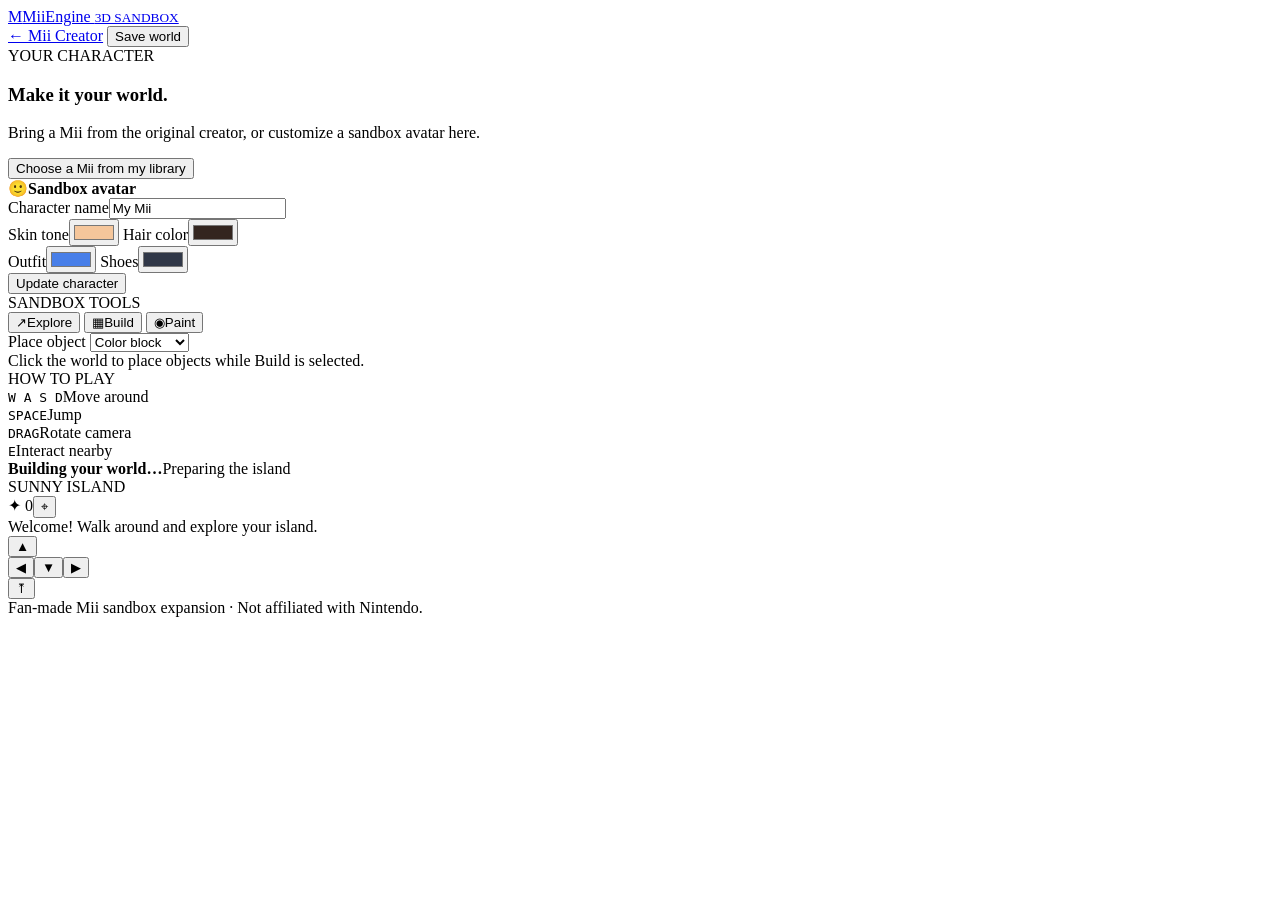
==== public/sandbox.html @ 8b602d31 "Add MiiEngine 3D sandbox and Vercel configuration" ====
<!doctype html>
<html lang="en">
<head>
  <meta charset="utf-8">
  <meta name="viewport" content="width=device-width,initial-scale=1,viewport-fit=cover">
  <meta name="theme-color" content="#101827">
  <meta name="description" content="Explore a 3D sandbox as your own Mii character.">
  <title>MiiEngine — 3D Sandbox</title>
  <link rel="icon" href="/assets/images/favicon.ico">
  <link rel="stylesheet" href="/sandbox.css">
</head>
<body>
  <main class="game-shell">
    <header class="topbar">
      <a class="brand" href="/"><span class="brand-mark">M</span><span>MiiEngine <small>3D SANDBOX</small></span></a>
      <div class="top-actions">
        <a class="soft-button" href="/app">← Mii Creator</a>
        <button class="soft-button" id="save-world">Save world</button>
      </div>
    </header>
    <section class="game-layout">
      <aside class="panel">
        <div class="eyebrow">YOUR CHARACTER</div>
        <h1>Make it your world.</h1>
        <p class="muted">Bring a Mii from the original creator, or customize a sandbox avatar here.</p>
        <button class="primary-button full" id="choose-mii">Choose a Mii from my library</button>
        <div class="avatar-preview" id="avatar-preview"><span>🙂</span><b>Sandbox avatar</b></div>
        <label class="field">Character name<input id="avatar-name" maxlength="24" value="My Mii"></label>
        <div class="field-row">
          <label class="field">Skin tone<input id="skin-color" type="color" value="#f5c69b"></label>
          <label class="field">Hair color<input id="hair-color" type="color" value="#33251f"></label>
        </div>
        <div class="field-row">
          <label class="field">Outfit<input id="shirt-color" type="color" value="#477ee8"></label>
          <label class="field">Shoes<input id="shoe-color" type="color" value="#303747"></label>
        </div>
        <button class="soft-button full" id="apply-avatar">Update character</button>
        <div class="divider"></div>
        <div class="eyebrow">SANDBOX TOOLS</div>
        <div class="tool-grid">
          <button class="tool active" data-tool="walk">↗<span>Explore</span></button>
          <button class="tool" data-tool="build">▦<span>Build</span></button>
          <button class="tool" data-tool="paint">◉<span>Paint</span></button>
        </div>
        <label class="field" id="object-field">Place object
          <select id="object-type"><option value="block">Color block</option><option value="tree">Tree</option><option value="lamp">Lamp</option><option value="bench">Bench</option><option value="flower">Flower patch</option></select>
        </label>
        <div class="hint">Click the world to place objects while Build is selected.</div>
        <div class="divider"></div>
        <div class="eyebrow">HOW TO PLAY</div>
        <div class="key-row"><kbd>W A S D</kbd><span>Move around</span></div>
        <div class="key-row"><kbd>SPACE</kbd><span>Jump</span></div>
        <div class="key-row"><kbd>DRAG</kbd><span>Rotate camera</span></div>
        <div class="key-row"><kbd>E</kbd><span>Interact nearby</span></div>
      </aside>
      <section class="world-wrap">
        <div id="world" aria-label="3D sandbox game world">
          <div class="loading" id="loading"><div class="loader-dot"></div><b>Building your world…</b><span>Preparing the island</span></div>
        </div>
        <div class="world-hud">
          <div class="world-label"><span class="live-dot"></span><span id="world-status">SUNNY ISLAND</span></div>
          <div class="hud-right"><span id="coin-count">✦ 0</span><button id="reset-position" title="Return to spawn">⌖</button></div>
        </div>
        <div class="world-bottom">
          <div class="tip" id="tip">Welcome! Walk around and explore your island.</div>
          <div class="mobile-controls"><button data-move="forward">▲</button><div><button data-move="left">◀</button><button data-move="back">▼</button><button data-move="right">▶</button></div><button data-move="jump">⤒</button></div>
        </div>
      </section>
    </section>
    <footer>Fan-made Mii sandbox expansion · Not affiliated with Nintendo.</footer>
  </main>
  <script type="module" src="/sandbox.js"></script>
</body>
</html>
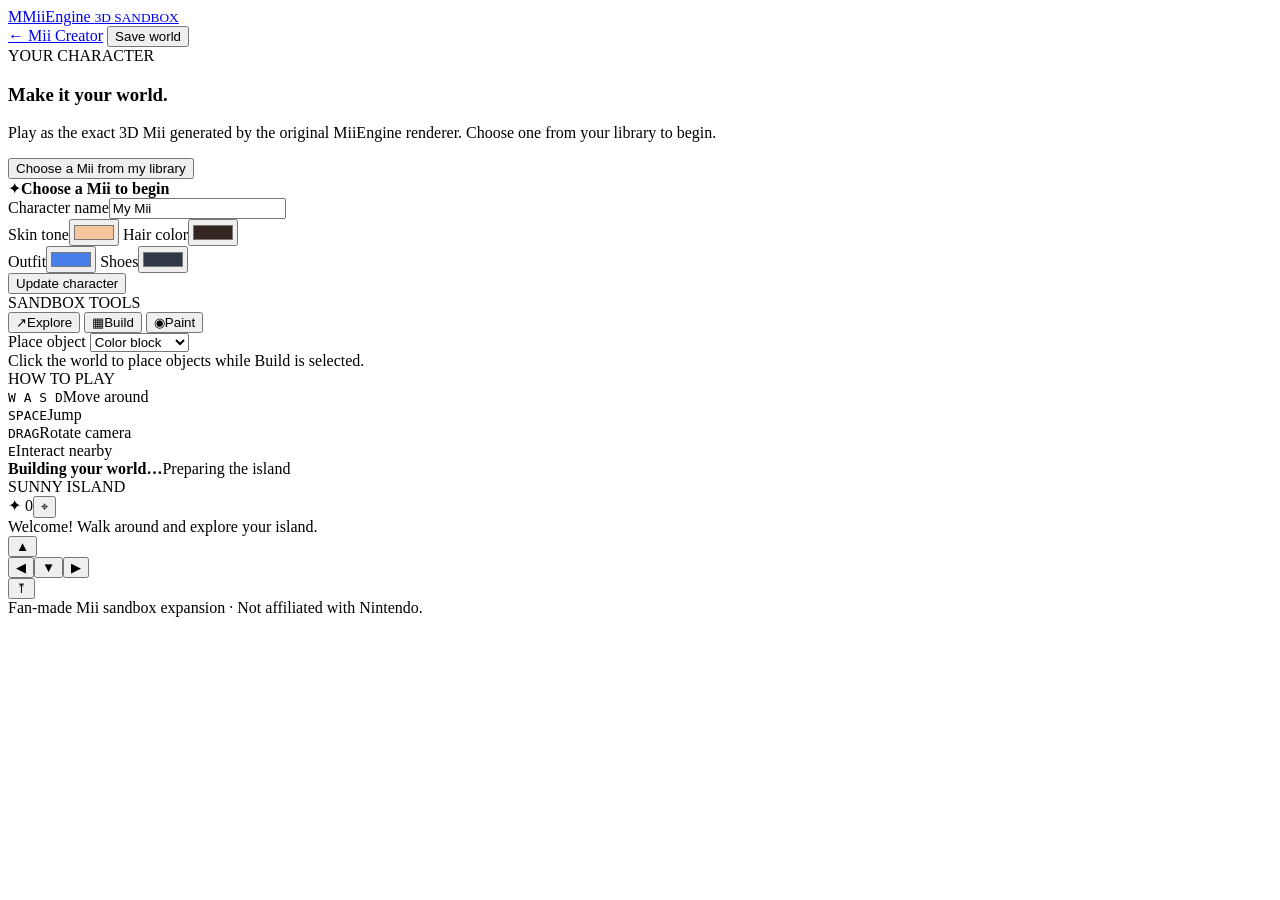
==== commit 3c0d19a0: "Update sandbox UI for real Mii characters" ====
--- a/public/sandbox.html
+++ b/public/sandbox.html
@@ -22,9 +22,9 @@
       <aside class="panel">
         <div class="eyebrow">YOUR CHARACTER</div>
         <h1>Make it your world.</h1>
-        <p class="muted">Bring a Mii from the original creator, or customize a sandbox avatar here.</p>
+        <p class="muted">Play as the exact 3D Mii generated by the original MiiEngine renderer. Choose one from your library to begin.</p>
         <button class="primary-button full" id="choose-mii">Choose a Mii from my library</button>
-        <div class="avatar-preview" id="avatar-preview"><span>🙂</span><b>Sandbox avatar</b></div>
+        <div class="avatar-preview" id="avatar-preview"><span>✦</span><b>Choose a Mii to begin</b></div>
         <label class="field">Character name<input id="avatar-name" maxlength="24" value="My Mii"></label>
         <div class="field-row">
           <label class="field">Skin tone<input id="skin-color" type="color" value="#f5c69b"></label>
@@ -69,6 +69,6 @@
     </section>
     <footer>Fan-made Mii sandbox expansion · Not affiliated with Nintendo.</footer>
   </main>
-  <script type="module" src="/sandbox.js"></script>
+  <script type="module" src="/sandbox-game-entry.js"></script>
 </body>
 </html>
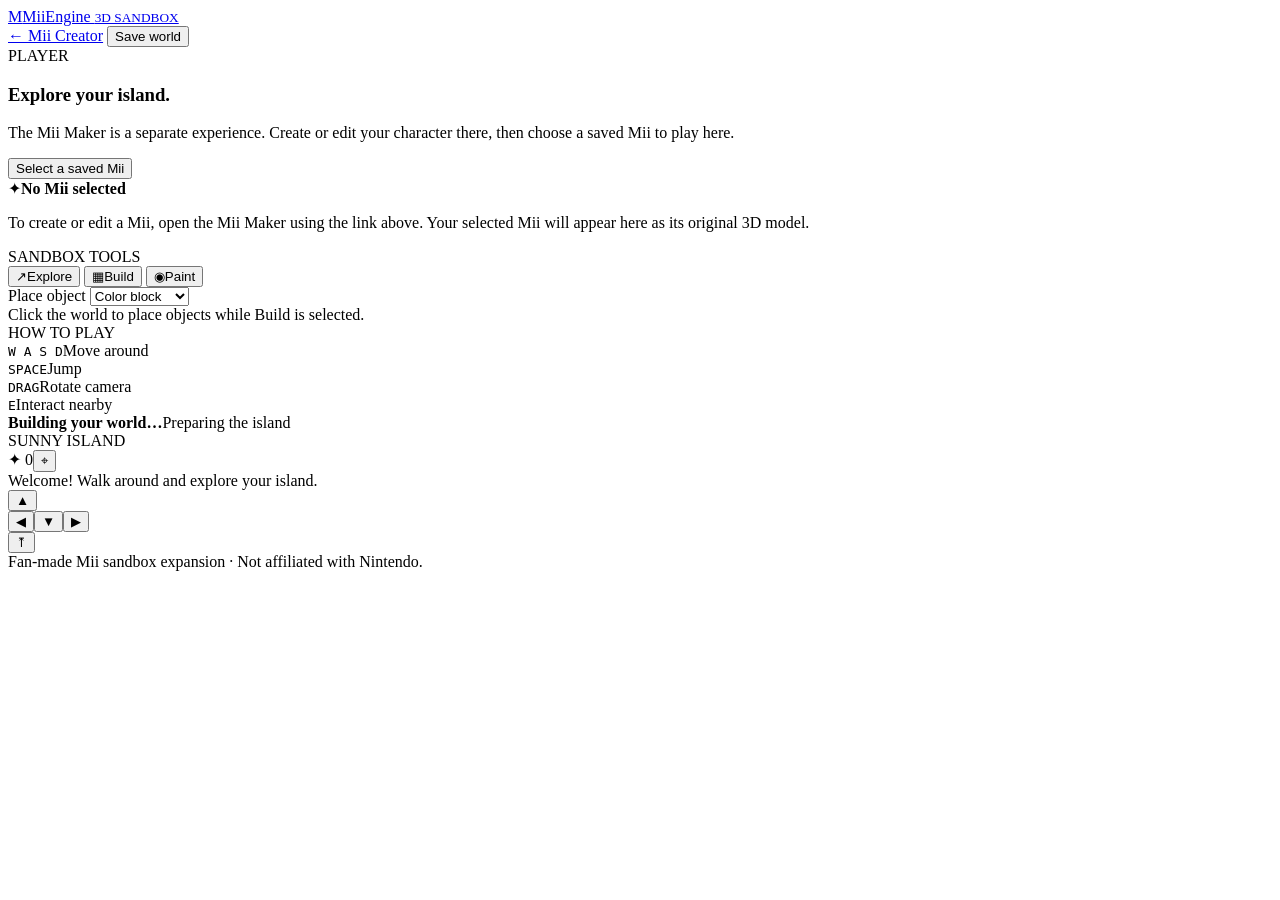
==== commit 24269ca0: "Separate Mii Maker UI from sandbox game" ====
--- a/public/sandbox.html
+++ b/public/sandbox.html
@@ -20,21 +20,12 @@
     </header>
     <section class="game-layout">
       <aside class="panel">
-        <div class="eyebrow">YOUR CHARACTER</div>
-        <h1>Make it your world.</h1>
-        <p class="muted">Play as the exact 3D Mii generated by the original MiiEngine renderer. Choose one from your library to begin.</p>
-        <button class="primary-button full" id="choose-mii">Choose a Mii from my library</button>
-        <div class="avatar-preview" id="avatar-preview"><span>✦</span><b>Choose a Mii to begin</b></div>
-        <label class="field">Character name<input id="avatar-name" maxlength="24" value="My Mii"></label>
-        <div class="field-row">
-          <label class="field">Skin tone<input id="skin-color" type="color" value="#f5c69b"></label>
-          <label class="field">Hair color<input id="hair-color" type="color" value="#33251f"></label>
-        </div>
-        <div class="field-row">
-          <label class="field">Outfit<input id="shirt-color" type="color" value="#477ee8"></label>
-          <label class="field">Shoes<input id="shoe-color" type="color" value="#303747"></label>
-        </div>
-        <button class="soft-button full" id="apply-avatar">Update character</button>
+        <div class="eyebrow">PLAYER</div>
+        <h1>Explore your island.</h1>
+        <p class="muted">The Mii Maker is a separate experience. Create or edit your character there, then choose a saved Mii to play here.</p>
+        <button class="primary-button full" id="choose-mii">Select a saved Mii</button>
+        <div class="avatar-preview" id="avatar-preview"><span>✦</span><b>No Mii selected</b></div>
+        <p class="hint">To create or edit a Mii, open the Mii Maker using the link above. Your selected Mii will appear here as its original 3D model.</p>
         <div class="divider"></div>
         <div class="eyebrow">SANDBOX TOOLS</div>
         <div class="tool-grid">
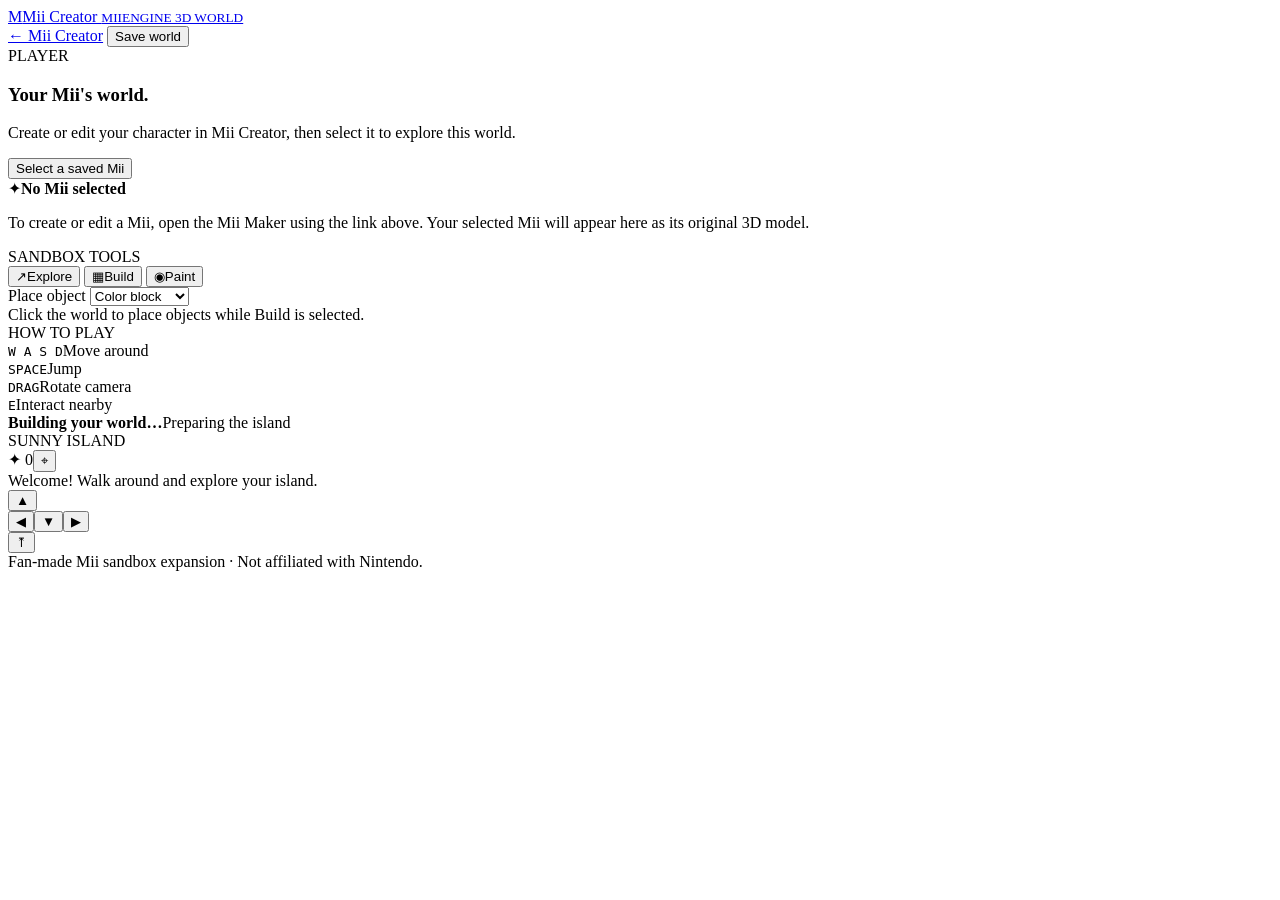
==== commit a176391d: "Align sandbox branding with Mii Creator" ====
--- a/public/sandbox.html
+++ b/public/sandbox.html
@@ -5,14 +5,14 @@
   <meta name="viewport" content="width=device-width,initial-scale=1,viewport-fit=cover">
   <meta name="theme-color" content="#101827">
   <meta name="description" content="Explore a 3D sandbox as your own Mii character.">
-  <title>MiiEngine — 3D Sandbox</title>
+  <title>Mii Creator — 3D World</title>
   <link rel="icon" href="/assets/images/favicon.ico">
   <link rel="stylesheet" href="/sandbox.css">
 </head>
 <body>
   <main class="game-shell">
     <header class="topbar">
-      <a class="brand" href="/"><span class="brand-mark">M</span><span>MiiEngine <small>3D SANDBOX</small></span></a>
+      <a class="brand" href="/"><span class="brand-mark">M</span><span>Mii Creator <small>MIIENGINE 3D WORLD</small></span></a>
       <div class="top-actions">
         <a class="soft-button" href="/app">← Mii Creator</a>
         <button class="soft-button" id="save-world">Save world</button>
@@ -21,8 +21,8 @@
     <section class="game-layout">
       <aside class="panel">
         <div class="eyebrow">PLAYER</div>
-        <h1>Explore your island.</h1>
-        <p class="muted">The Mii Maker is a separate experience. Create or edit your character there, then choose a saved Mii to play here.</p>
+        <h1>Your Mii's world.</h1>
+        <p class="muted">Create or edit your character in Mii Creator, then select it to explore this world.</p>
         <button class="primary-button full" id="choose-mii">Select a saved Mii</button>
         <div class="avatar-preview" id="avatar-preview"><span>✦</span><b>No Mii selected</b></div>
         <p class="hint">To create or edit a Mii, open the Mii Maker using the link above. Your selected Mii will appear here as its original 3D model.</p>
